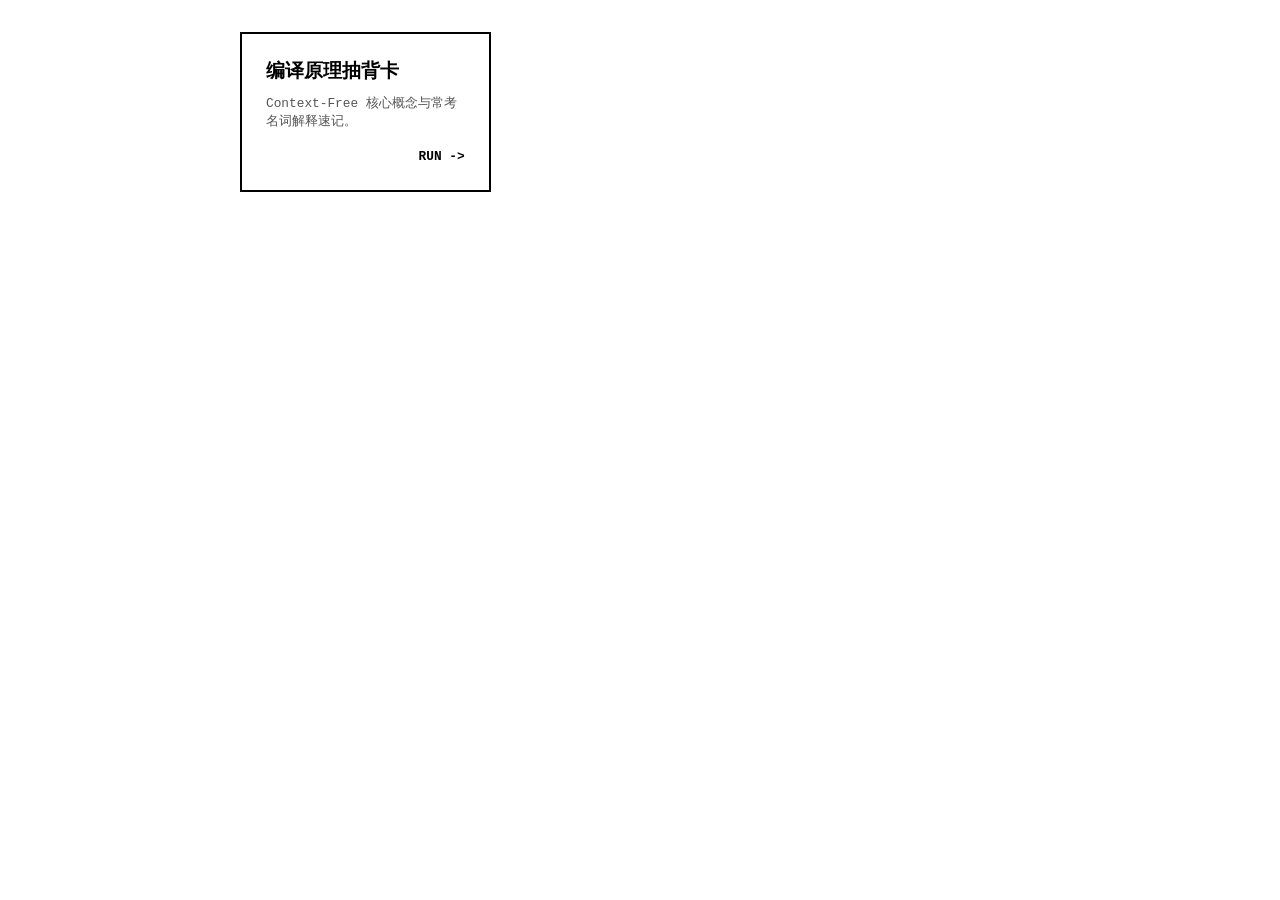
==== index.html @ 850208dc "first commit" ====
<!DOCTYPE html>
<html lang="zh-CN">
<head>
    <meta charset="UTF-8">
    <meta name="viewport" content="width=device-width, initial-scale=1.0">
    <title>HANERSON // HTML.TOOLS</title>
    <link rel="stylesheet" href="./css/global.css">
    <style>
        .header {
            border-bottom: 4px double #000000;
            padding-bottom: 1rem;
            margin-bottom: 2.5rem;
        }
        .title {
            font-size: 2rem;
            font-weight: 900;
            letter-spacing: -1px;
        }
        .subtitle {
            font-size: 0.9rem;
            color: #666666;
            margin-top: 0.25rem;
        }
        .grid {
            display: grid;
            grid-template-columns: repeat(auto-fill, minmax(240px, 1fr));
            gap: 1.5rem;
        }
        .tool-card {
            border: 2px solid #000000;
            padding: 1.5rem;
            text-decoration: none;
            color: #000000;
            display: flex;
            flex-direction: column;
            justify-content: space-between;
            min-height: 140px;
        }
        .tool-card:hover {
            background: #f5f5f5;
            outline: 2px dashed #000000;
            outline-offset: 2px;
        }
        .tool-name {
            font-size: 1.2rem;
            font-weight: 700;
            margin-bottom: 0.5rem;
        }
        .tool-desc {
            font-size: 0.8rem;
            color: #555555;
            line-height: 1.4;
        }
    </style>
</head>
<body>
<div class="container">

    <main class="grid">
        <a href="/tools/flashcard/bianyi" class="tool-card">
            <div>
                <div class="tool-name">编译原理抽背卡</div>
                <div class="tool-desc">Context-Free 核心概念与常考名词解释速记。</div>
            </div>
            <span style="font-size: 0.8rem; font-weight: 700; margin-top: 1rem; text-align: right;">RUN -></span>
        </a>
    </main>
</div>
</body>
</html>
---- css/global.css ----
/* css/global.css */
* {
    margin: 0;
    padding: 0;
    box-sizing: border-box;
}

body {
    background-color: #ffffff;
    color: #000000;
    font-family: ui-monospace, SFMono-Regular, Menlo, Monaco, Consolas, "Liberation Mono", "Courier New", monospace;
    padding: 2rem 1.5rem;
    line-height: 1.5;
}

/* 统一的硬朗线条按钮 */
button, .btn {
    background: #ffffff;
    color: #000000;
    border: 2px solid #000000;
    padding: 0.5rem 1rem;
    font-family: inherit;
    font-size: 0.85rem;
    font-weight: 700;
    cursor: pointer;
    border-radius: 0; /* 坚决不要圆角 */
    transition: background 0.1s, color 0.1s;
}

button:hover, .btn:hover {
    background: #000000;
    color: #ffffff;
}

button:active, .btn:active {
    background: #333333;
    color: #ffffff;
}

/* 响应式基础容器 */
.container {
    max-width: 800px;
    margin: 0 auto;
}
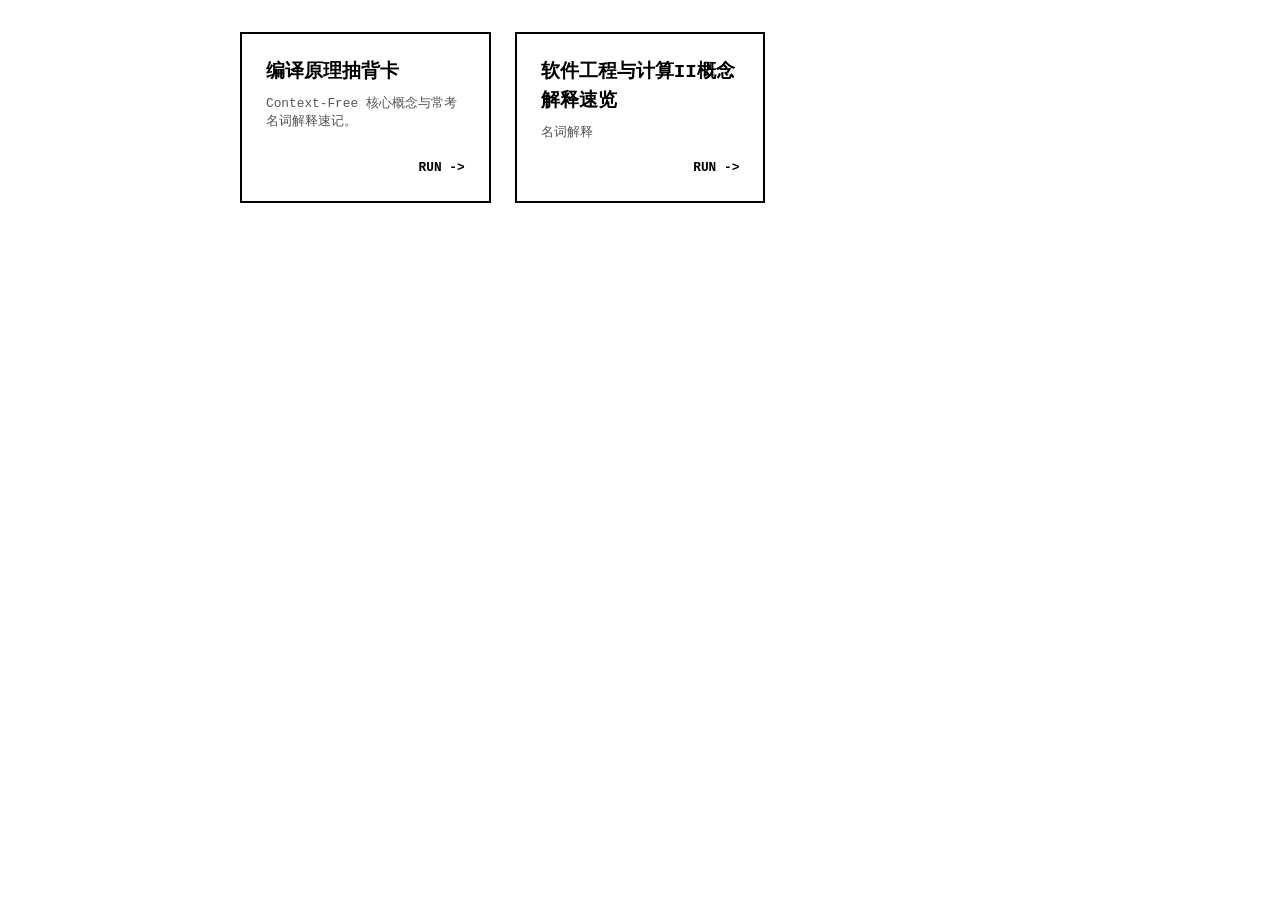
==== commit e92be41f: "sef" ====
--- a/index.html
+++ b/index.html
@@ -64,6 +64,14 @@
             </div>
             <span style="font-size: 0.8rem; font-weight: 700; margin-top: 1rem; text-align: right;">RUN -></span>
         </a>
+
+        <a href="/tools/flashcard/SEII" class="tool-card">
+            <div>
+                <div class="tool-name">软件工程与计算II概念解释速览</div>
+                <div class="tool-desc">名词解释</div>
+            </div>
+            <span style="font-size: 0.8rem; font-weight: 700; margin-top: 1rem; text-align: right;">RUN -></span>
+        </a>
     </main>
 </div>
 </body>
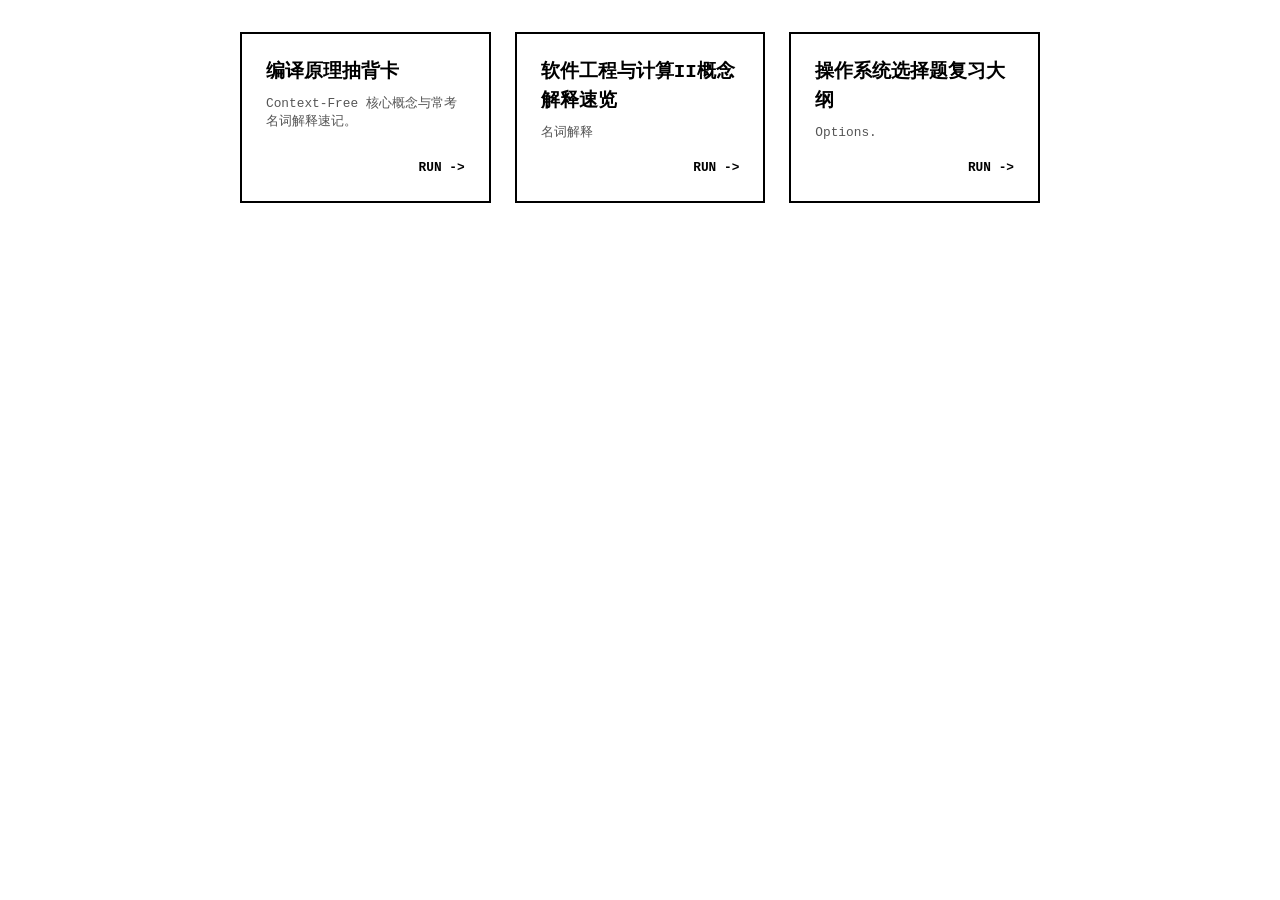
==== commit f5320ab6: "feat(homepage): 添加操作系统选择题复习工具 - 在首页添加操作系统选择题复习大纲工具卡片 - 新建 OSOptions.html 文件实现选择题测试功能 - 添加 103 道操作系统相" ====
--- a/index.html
+++ b/index.html
@@ -72,6 +72,13 @@
             </div>
             <span style="font-size: 0.8rem; font-weight: 700; margin-top: 1rem; text-align: right;">RUN -></span>
         </a>
+        <a href="/tools/flashcard/OSOptions" class="tool-card">
+            <div>
+                <div class="tool-name">操作系统选择题复习大纲</div>
+                <div class="tool-desc">Options.</div>
+            </div>
+            <span style="font-size: 0.8rem; font-weight: 700; margin-top: 1rem; text-align: right;">RUN -></span>
+        </a>
     </main>
 </div>
 </body>
